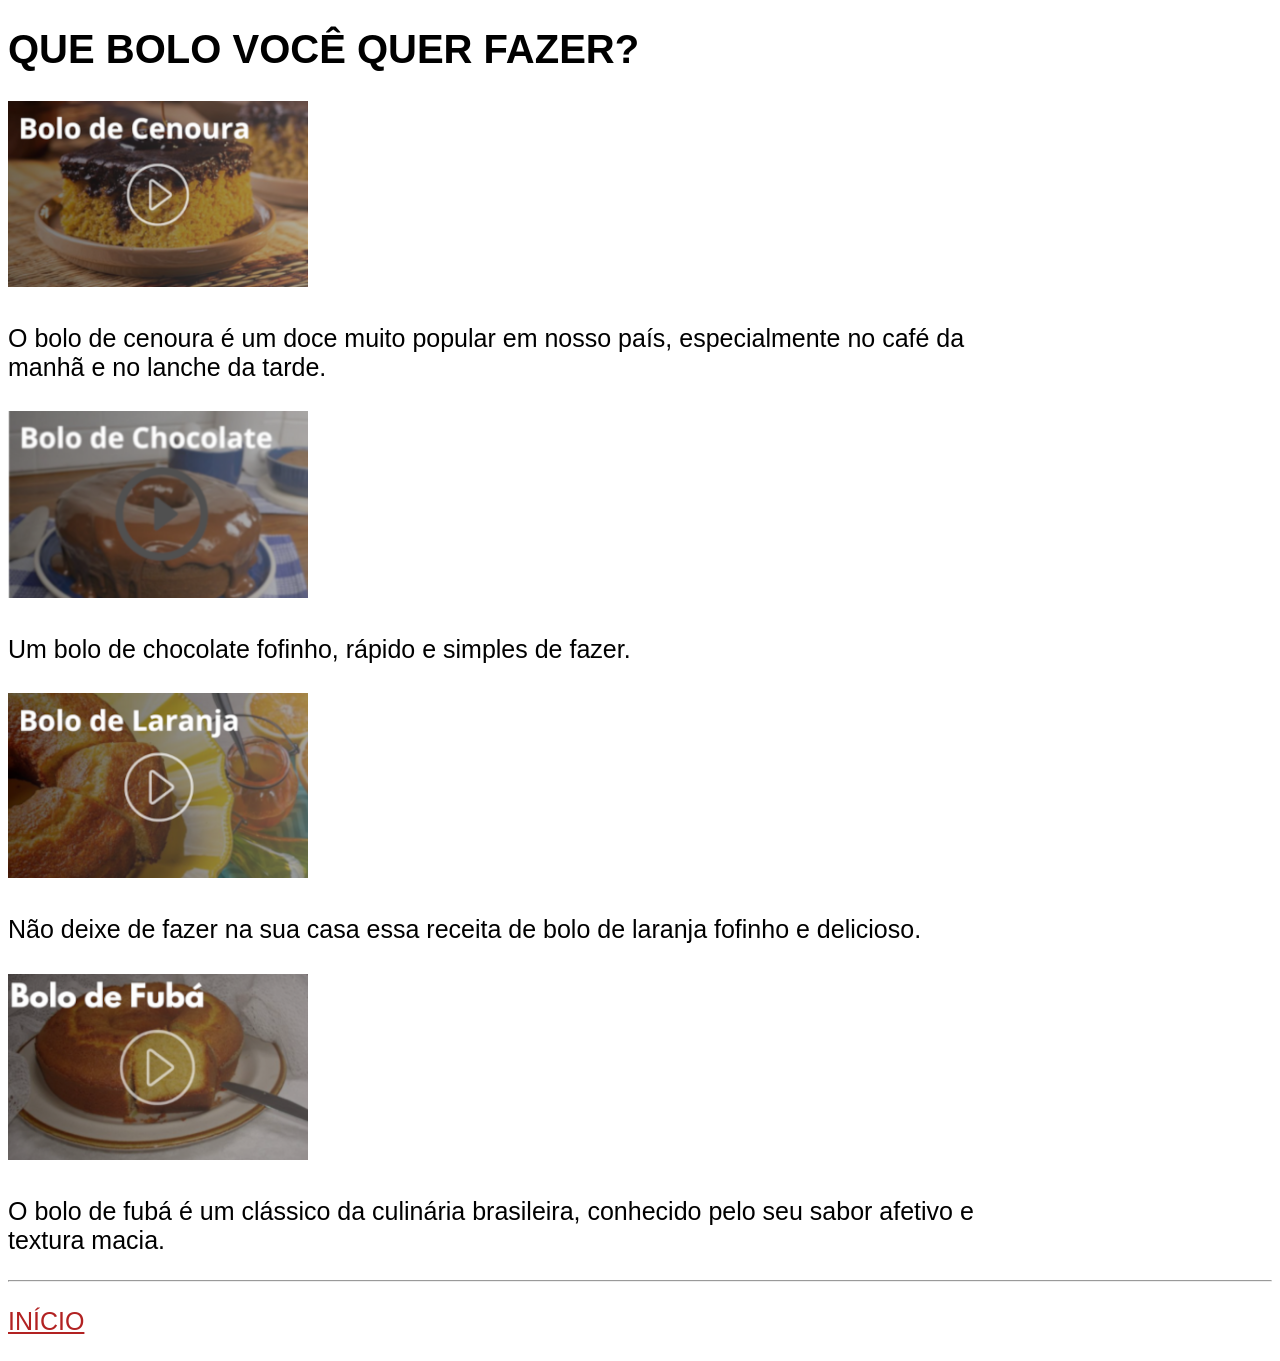
==== bolos/bolos.html @ 70261971 "Colocando o site DuBom no GitHub" ====
<!DOCTYPE html>
<html lang="pt-br">
<head>
    <meta charset="UTF-8">
    <meta name="viewport" content="width=device-width, initial-scale=1.0">
    <link rel="sortcut icon" href="../imagens/bolo.ico" type="image/x-ico">
    <title>BOLOS</title>
    <link rel="stylesheet" href="../style.css"> 
    <style>
        img {
            width: 300px;
        }
    </style> 
</head>
<body>
    <h1>QUE BOLO VOCÊ QUER FAZER?</h1>
    <h2><a href="cenoura.html" target="_self" rel="next"><img src="../imagens/Bolo de Cenoura.png" alt="Bolo de cenoura"></a></h2>
    <div>
        <p>O bolo de cenoura é um doce muito popular em nosso país, especialmente no café da manhã e no lanche da tarde.</p>
    </div>
    <h2><a href="chocolate.html" target="_self" rel="next"><img src="../imagens/Bolo de Chocolate.png" alt="Bolo de chocolate"></a></h2>
    <div>
        <p>Um bolo de chocolate fofinho, rápido e simples de fazer.</p>
    </div>
    <h2><a href="laranja.html" target="_self" rel="next"><img src="../imagens/Bolo de Laranja.png" alt="Bolo de laranja"></a></h2>
    <div>
        <p>Não deixe de fazer na sua casa essa receita de bolo de laranja fofinho e delicioso.</p>
    </div>
    <h2><a href="fuba.html" target="_self" rel="next"><img src="../imagens/Bolo de fubá.png" alt="Bolo de Fubá"></a></h2>
    <div>
        <p>O bolo de fubá é um clássico da culinária brasileira, conhecido pelo seu sabor afetivo e textura macia.</p>
    </div>
    <hr>
    <p><a href="../index.html"target="_self" rel="prev">INÍCIO</a></p>
</body>
</html>
---- style.css ----
@charset "UTF-8";

body {
    font-family: Arial, Helvetica, sans-serif;
}

a {
    color: firebrick;
}

ins {
    font-size: 52px;
}

div {
    width: 80%;
}

p {
    font-size: 25px;
}

li {
    font-size: 25px;
}

h1 {
    font-size: 40px;
}

h2 {
    font-size: 35px;
}

h3 {
    font-size: 30px;
}
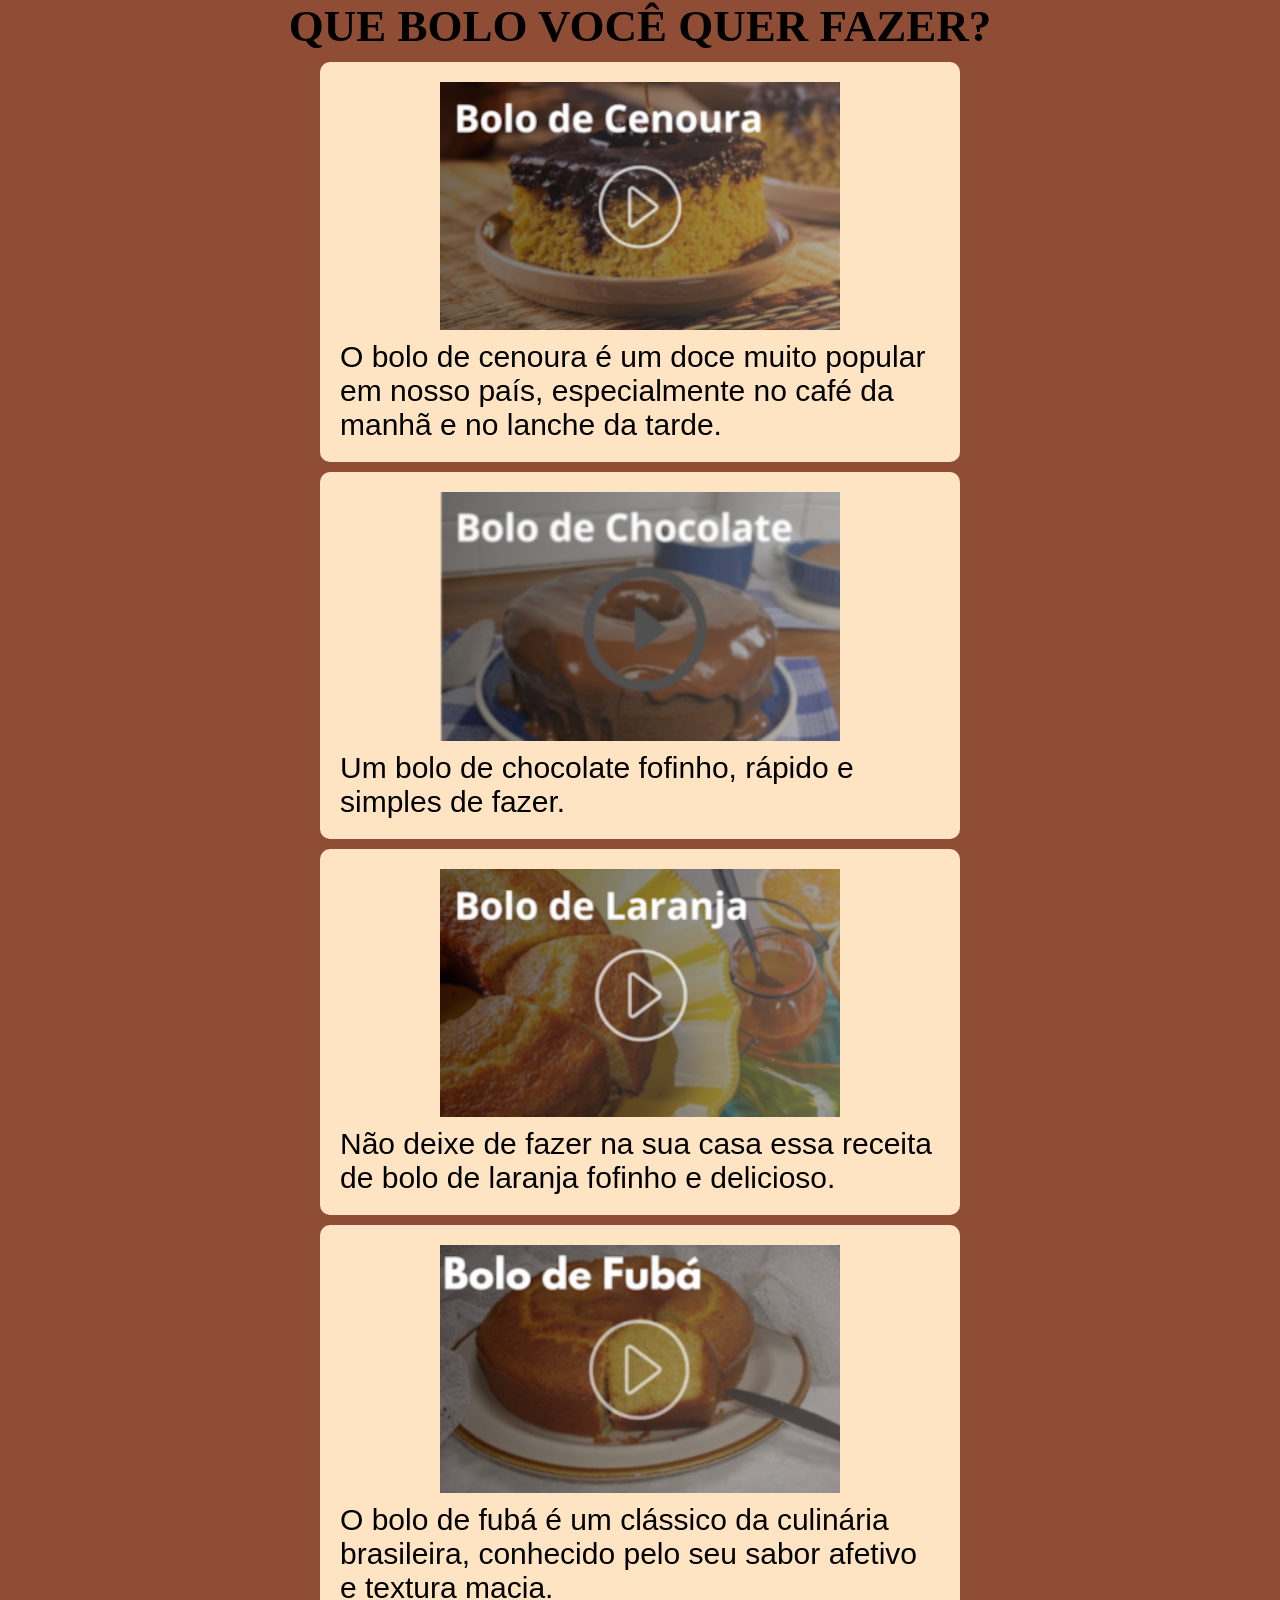
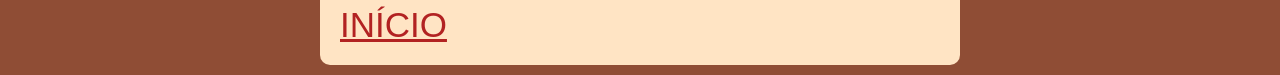
==== commit bcbfcda3: "DuBom v2" ====
--- a/bolos/bolos.html
+++ b/bolos/bolos.html
@@ -5,32 +5,31 @@
     <meta name="viewport" content="width=device-width, initial-scale=1.0">
     <link rel="sortcut icon" href="../imagens/bolo.ico" type="image/x-ico">
     <title>BOLOS</title>
-    <link rel="stylesheet" href="../style.css"> 
-    <style>
-        img {
-            width: 300px;
-        }
-    </style> 
+    <link rel="stylesheet" href="../css/Estilo_geral.css"> 
+    <link rel="stylesheet" href="../css/Estilo_pag_opcional.css"> 
 </head>
 <body>
     <h1>QUE BOLO VOCÊ QUER FAZER?</h1>
-    <h2><a href="cenoura.html" target="_self" rel="next"><img src="../imagens/Bolo de Cenoura.png" alt="Bolo de cenoura"></a></h2>
-    <div>
+    
+    <div id="cenoura">
+        <h2><a href="cenoura.html" target="_self" rel="next"><img src="../imagens/Bolo de Cenoura.png" alt="Bolo de cenoura"></a></h2>
         <p>O bolo de cenoura é um doce muito popular em nosso país, especialmente no café da manhã e no lanche da tarde.</p>
     </div>
-    <h2><a href="chocolate.html" target="_self" rel="next"><img src="../imagens/Bolo de Chocolate.png" alt="Bolo de chocolate"></a></h2>
-    <div>
+
+    <div id="chocolate">
+        <h2><a href="chocolate.html" target="_self" rel="next"><img src="../imagens/Bolo de Chocolate.png" alt="Bolo de chocolate"></a></h2>
         <p>Um bolo de chocolate fofinho, rápido e simples de fazer.</p>
     </div>
-    <h2><a href="laranja.html" target="_self" rel="next"><img src="../imagens/Bolo de Laranja.png" alt="Bolo de laranja"></a></h2>
-    <div>
+
+    <div id="laranja">
+        <h2><a href="laranja.html" target="_self" rel="next"><img src="../imagens/Bolo de Laranja.png" alt="Bolo de laranja"></a></h2>
         <p>Não deixe de fazer na sua casa essa receita de bolo de laranja fofinho e delicioso.</p>
     </div>
-    <h2><a href="fuba.html" target="_self" rel="next"><img src="../imagens/Bolo de fubá.png" alt="Bolo de Fubá"></a></h2>
-    <div>
+
+    <div id="fuba">
+        <h2><a href="fuba.html" target="_self" rel="next"><img src="../imagens/Bolo de fubá.png" alt="Bolo de Fubá"></a></h2>
         <p>O bolo de fubá é um clássico da culinária brasileira, conhecido pelo seu sabor afetivo e textura macia.</p>
+        <p><a href="../index.html"target="_self" rel="prev">INÍCIO</a></p>
     </div>
-    <hr>
-    <p><a href="../index.html"target="_self" rel="prev">INÍCIO</a></p>
 </body>
 </html>
--- a/css/Estilo_geral.css
+++ b/css/Estilo_geral.css
@@ -0,0 +1,58 @@
+@charset "UTF-8";
+
+* {
+    margin: 0;
+    padding: 0;
+    box-sizing: border-box;
+    font-family: Arial, Helvetica, sans-serif;
+    font-size: 25px;
+}
+
+body {
+    background-color: rgb(143, 77, 53);
+}
+
+div{
+    width: 80%;
+    padding: 20px;
+    margin: 10px auto;
+    background-color: bisque;
+    border-radius: 10px;
+}
+
+
+#video {
+    text-align: center;
+}
+
+p, li {
+    font-size: 30px;
+}
+
+ul, ol {
+    padding-left: 25px;
+}
+
+h1 {
+    font-size: 45px;
+    text-align: center;
+    font-family: cursive;
+}
+
+h2 {
+    font-size: 40px;
+    padding-bottom: 10px;
+}
+
+h3 {
+    font-size: 35px;
+}
+
+a {
+    color: firebrick;
+    font-size: 35px;
+}
+
+ins {
+    font-size: 50px;
+}
--- a/css/Estilo_pag_opcional.css
+++ b/css/Estilo_pag_opcional.css
@@ -0,0 +1,10 @@
+@charset "UTF-8";
+img {
+    width: 400px;
+    display: block;
+    margin: 0 auto;
+}
+
+div {
+    width: 50%;
+}
